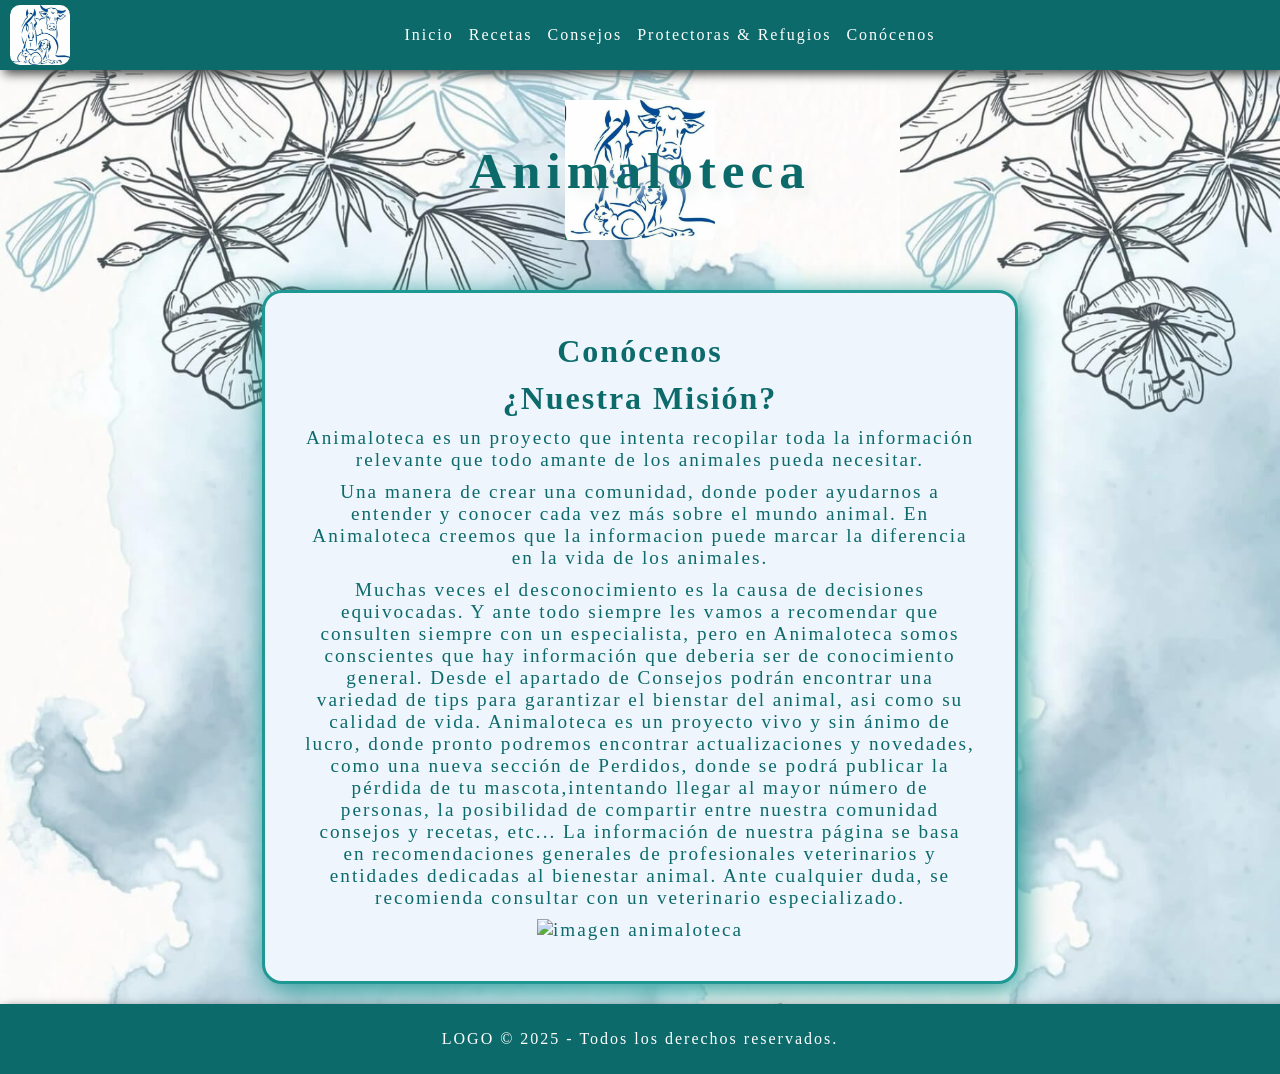
==== conocenos.html @ 3ca9f58e "." ====
<!DOCTYPE html>
<html lang="es">

<head>
    <meta charset="UTF-8">
    <meta name="viewport" content="width=device-width, initial-scale=1.0">
    <title>Conócenos | Animaloteca</title>
    <link rel="stylesheet" href="../css/style.css">
</head>

<body>
    <header class="header">
        <picture><img class="header__logo" src="../img/logo.jpg" alt="logo"></picture>
        <!-- Navbar -->
        <nav class="nav">

            <!-- <span class="search-container">
                <input type="text" placeholder="Buscar receta...">
                <button>🔍</button>
            </span> -->

            <ul class="nav__ul">
                <li><a class="nav__links" href="/index.html">Inicio</a></li>
                <li><a class="nav__links" href="/dietas-y-recetas.html">Recetas</a></li>
                <li><a class="nav__links" href="/consejos.html">Consejos</a></li>
                <li><a class="nav__links" href="/protectoras-refugios.html">Protectoras & Refugios</a>
                </li>
                <li><a class="nav__links" href="/conocenos.html">Conócenos</a></li>
            </ul>
        </nav>

    </header>


    <main class="container">
        <section class="hero">


            <img class="hero__img" src="../img/logo.jpg" alt="imagen inicio" loading="lazy">
            <h1 class="hero__h1">Animaloteca</h1>

        </section>


        <section class="card">
            <div class="card__contenido">
                <h2 class="card__h3">Conócenos</h2>
                <h3 class="card__h3">¿Nuestra Misión?</h3>


                <p>Animaloteca es un proyecto que intenta recopilar toda la información relevante que todo amante de los
                    animales pueda necesitar.</p>

                <p>Una manera de crear una comunidad, donde poder ayudarnos a entender y conocer cada vez más sobre el
                    mundo
                    animal. En Animaloteca creemos que la informacion puede marcar la diferencia en la vida de los
                    animales.
                </p>

                <p>Muchas veces el desconocimiento es la causa de decisiones equivocadas. Y ante todo siempre les vamos
                    a
                    recomendar que consulten siempre con un especialista, pero en Animaloteca somos conscientes que hay
                    información que deberia ser de conocimiento general. Desde el apartado de Consejos podrán encontrar
                    una
                    variedad de tips para garantizar el bienstar del animal, asi como su calidad de vida.

                    Animaloteca es un proyecto vivo y sin ánimo de lucro, donde pronto podremos encontrar
                    actualizaciones y
                    novedades, como una nueva sección de Perdidos, donde se podrá publicar la pérdida de tu
                    mascota,intentando llegar al mayor número de personas, la posibilidad de compartir entre nuestra
                    comunidad consejos y recetas, etc...

                    La información de nuestra página se basa en recomendaciones generales de profesionales veterinarios
                    y
                    entidades dedicadas al bienestar animal.
                    Ante cualquier duda, se recomienda consultar con un veterinario
                    especializado.
                </p>

                <img src="#" alt="imagen animaloteca">
            </div>

        </section>



    </main>
    <footer class="footer">
        <p class="footer__p">LOGO &copy; 2025 - Todos los derechos reservados.

        </p>
    </footer>
</body>

</html>
---- css/style.css ----
/*----------| |  Colores  |  |-----------*/
/*      - header: 
            background-color:#2bd0cb ;
        - body:
            background-color: #f4f1f1;

        -footer:
            background-color: #2bd0cb;

    */
/*---------| |   Reset  |  |----------*/
* {
    margin: 0;
    padding: 0;
    box-sizing: border-box;
}



/*----------| |   Header  |  |-----------*/

.header {
    display: flex;
    height: 70px;
    width: 100%;
    /* grid-area: header; */
    padding: 10px;
    background-color: #0c6a6b;
    justify-content: space-between;
    align-items: center;
    box-shadow: 4px 4px 10px #4b4b4b;


}

.header__logo {
    display: flex;
    height: 60px;
    width: 60px;
    border-radius: 10px;
}


.nav {
    display: flex;
    flex-direction: row;
    justify-content: center;
    align-items: center;
    gap: 15px;
    width: 100%;
    letter-spacing: 2px;
    color: #fff;
    transition: transform 0.5s ease;




}


.nav__ul {
    display: flex;
    flex-direction: row;
    list-style: none;
    gap: 15px;


}

.nav__links {
    color: #fff;
    font-size: 1rem;
    text-decoration: none;
}

.nav__toggle {
    display: none;
    cursor: pointer;
}



/*--------| |   Main  |  |---------*/

body {
    height: 100vh;
    width: 100%;
    display: grid;
    grid-template-rows: auto 1fr auto;
    background-image: url('../img/flores.jpeg');
    overflow-y: auto;
    background-size: 100vh;





}

/* .main{
    display: flex;
    flex-direction: column;
    justify-content: center; 
    align-items: center;
    border: 4px solid #2bd0cb;
    padding: 20px;
    border-radius: 10px;
    box-shadow: 4px 6px 30px #93cbc9;
    width: 70%;
    background-color: #eef5fd;
    
} */

/*--------| |   Hero  |  |---------*/
.hero {
    display: flex;
    flex-direction: column;
    justify-content: center;
    align-items: center;
    text-align: center;
    height: 20vh;
    width: 100%;
    position: relative;

    z-index: 0;
    padding: 20px;
}


.hero__h1 {
    position: absolute;
    z-index: 1;
    font-size: 4vw;
    letter-spacing: 6px;
    color: #0c6a6b;
    text-shadow: 8px 8px 12px#eef1f1;

}
.hero__img{
    z-index: -1;
    width: 100%;
    height: 100%;
    object-fit: contain;
}

.hero__h2 {
    display: flex;
    flex-direction: column;
    color: #0c6a6b;
    text-shadow: 8px 8px 12px#eef1f1;
    font-size: 2vw;


}


/*----------||  Card  | |-----------*/
.container {
    display: flex;
    flex-direction: column;
    margin-top: 0;
    height: 100%;
    width: 100%;
    justify-content: flex-start;
    align-items: center;
    gap: 20px;
    letter-spacing: 2px;
    padding: 10px;
}

.card {
    display: flex;
    align-items: center;
    border: 3px solid #1f9894;
    width: 60%;
    padding: 20px;
    border-radius: 20px;
    box-shadow: 4px 6px 30px #1f9894;
    background-color: #eef5fd;
    text-align: center;
    overflow: hidden;
    margin: 10px;
    gap: 10px
}

.card__h2 {
    display: flex;
    justify-content: center;
    font-size: 3rem;
    text-decoration: underline;
    color: #0c6a6b;
}


.card__h3 {
    display: flex;
    justify-content: center;
    font-size: 2rem;




}

.card__p {
    display: flex;
    font-size: 1.2rem;
    justify-content: center;



}

.card__img {
    width: 100%;
    border-radius: 20px;
    height: 100%;
    box-shadow: 4px 4px 10px #a9a9a9;

}

.card__contenido {
    display: flex;
    flex-direction: column;
    justify-content: center;
    align-items: center;
    text-align: center;
    padding: 20px;
    gap: 10px;
    color: #0c6a6b;
    width: 100%;
    height: 100%;
    font-size: 1.2rem;

}

.card__imgList {
    display: flex;
    flex-direction: row;
    justify-content: center;
    align-items: center;
    gap: 10px;
    width: 40%;
    height: 100%
}

/*----------||  Consejos (acordeon)  | |-----------*/
.acordeon {
    display: flex;
    flex-direction: column;
    justify-content: center;
    align-items: center;
    width: 60%;
    gap: 10px;
    padding: 30px;
    border: 4px solid #1f9894;
    border-radius: 10px;
    box-shadow: 4px 6px 30px #1f9894;
    color: #0c6a6b;
    background-color: #eef5fd;
    letter-spacing: 2px;

}

.acordeon__h2 {
    display: flex;
    justify-content: center;
    align-items: center;
    cursor: pointer;
    transition: transform 0.5s ease;

}

.acordeon__h2:hover {
    transform: scale(1.1);

}

.acordeon__h2.active {
    max-height: 70%;
}



.acordeon__bloque--activo .acordeon__contenido {
    height: auto;
    padding: 20px;
}

.acordeon__contenido {
    display: flex;
    flex-direction: column;
    justify-content: center;
    align-items: center;
    padding: 0;
    overflow: hidden;
    transition: transform 0.5s ease;
    padding: 0;
    height: 0;
    font-size: 1.2rem;
}

.acordeon__img img{
    display: flex;
    justify-content: center;
    align-items: center;
    width: 90%;
   max-width: 700px;
   
    height: 90%;
    border-radius: 20px;
    box-shadow: 4px 4px 10px #a9a9a9;
    padding: 10px;
   
   
}

/*----------||  Protectoras (Tab)  | |-----------*/

.contentlist {
    display: flex;
    flex-direction: column;
    justify-content: center;
    align-items: center;
    height: 100%;
    letter-spacing: 2px;


}

.bloque {
    display: none;

}

.bloque.active {
    display: flex;
    flex-direction: column;
    padding: 10px;
    gap: 20px;
    height: 100%;
    font-size: 1.2rem;
    width: 100%;
    justify-content: center;
    align-items: center;

    text-align: center;

}

.bloque__contenido {
    display: flex;
    flex-direction: column;
    justify-content: center;
    border: 4px solid #1f9894;
    padding: 20px;
    border-radius: 10px;
    box-shadow: 4px 6px 30px #1f9894;
    width: 70%;
    background-color: #eef5fd;
    color: #0c6a6b;


}


.bloque__h3 {
    display: flex;
    justify-content: center;
    font-size: 2rem;
    text-decoration: underline;
    color: #0c6a6b;
}

.bloque__contenido ul {
    list-style: none;

}

.bloque__title {
    display: flex;
    justify-content: center;
    font-size: 1.5rem;
    color: #0c6a6b;
}

.tablist {
    display: flex;
    gap: 20px;
    list-style-type: none;
    font-size: 24px;
    cursor: pointer;
    border-radius: 10px;
    box-shadow: 0 5px 15px rgba(0, 0, 0, 0.2);
    background-color: #eef5fd;
    padding: 20px;
    text-shadow: 4px 2px 2px #eef1f1;
    color: #1f9894;
    letter-spacing: 2px;
}

.tab.active {
    border-bottom: 2px solid #3dc8e0;
    font-size: 30px;

}

.tab:hover {
    color: red;
}



/*----------||   Footer  | |-----------*/
.footer {
    display: flex;
    height: 70px;
    width: 100%;
    /* grid-area: footer; */
    padding: 10px;
    background-color: #0c6a6b;
    justify-content: center;
    align-items: center;
    letter-spacing: 2px;
    color: #fff;
    box-shadow: 4px 4px 10px #4b4b4b;
}

/*----------||  Media queries | |-----------*/

@media screen and (max-width:468px) {

    /* body{
       display: flex;
       flex-direction: column;
       justify-content: center;
       align-items: center;
    } */
    .nav__ul {
        display: none;

    }

    .nav__toggle {
        display: block;
    }

    .nav__ul.active {
        display: flex;
        flex-direction: column;

        color: #fff;
        height: 40px;
    }

    .card {
        display: flex;
        flex-direction: column;
        width: 90%;
        height: 100%;
        padding: 10px;
    }

    .card__contenido {
        display: flex;
        flex-direction: column;
        justify-content: center;
        align-items: center;
        text-align: center;
    }


    .tablist {
        display: flex;
        flex-direction: column;
    }
}

;
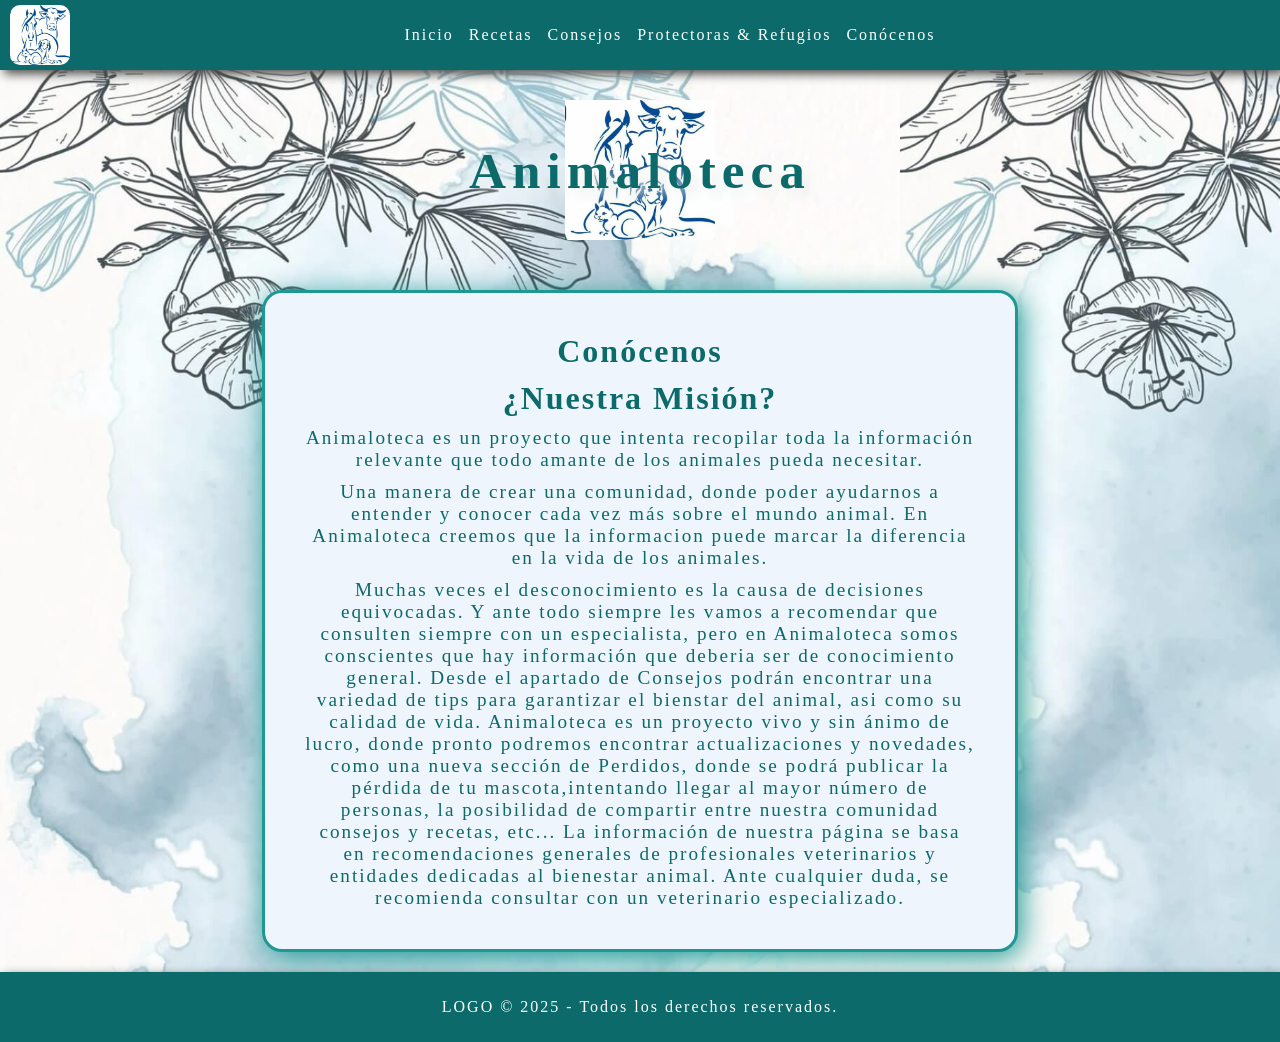
==== commit 40d59868: "proyecto" ====
--- a/conocenos.html
+++ b/conocenos.html
@@ -5,12 +5,12 @@
     <meta charset="UTF-8">
     <meta name="viewport" content="width=device-width, initial-scale=1.0">
     <title>Conócenos | Animaloteca</title>
-    <link rel="stylesheet" href="../css/style.css">
+    <link rel="stylesheet" href="./css/style.css">
 </head>
 
 <body>
     <header class="header">
-        <picture><img class="header__logo" src="../img/logo.jpg" alt="logo"></picture>
+        <picture><img class="header__logo" src="./img/logo.jpg" alt="logo"></picture>
         <!-- Navbar -->
         <nav class="nav">
 
@@ -20,12 +20,12 @@
             </span> -->
 
             <ul class="nav__ul">
-                <li><a class="nav__links" href="/index.html">Inicio</a></li>
-                <li><a class="nav__links" href="/dietas-y-recetas.html">Recetas</a></li>
-                <li><a class="nav__links" href="/consejos.html">Consejos</a></li>
-                <li><a class="nav__links" href="/protectoras-refugios.html">Protectoras & Refugios</a>
+                <li><a class="nav__links" href="./index.html">Inicio</a></li>
+                <li><a class="nav__links" href="./dietas-y-recetas.html">Recetas</a></li>
+                <li><a class="nav__links" href="./consejos.html">Consejos</a></li>
+                <li><a class="nav__links" href="./protectoras-refugios.html">Protectoras & Refugios</a>
                 </li>
-                <li><a class="nav__links" href="/conocenos.html">Conócenos</a></li>
+                <li><a class="nav__links" href="conocenos.html">Conócenos</a></li>
             </ul>
         </nav>
 
@@ -36,7 +36,7 @@
         <section class="hero">
 
 
-            <img class="hero__img" src="../img/logo.jpg" alt="imagen inicio" loading="lazy">
+            <img class="hero__img" src="./img/logo.jpg" alt="imagen inicio" loading="lazy">
             <h1 class="hero__h1">Animaloteca</h1>
 
         </section>
@@ -77,7 +77,7 @@
                     especializado.
                 </p>
 
-                <img src="#" alt="imagen animaloteca">
+               
             </div>
 
         </section>
--- a/css/style.css
+++ b/css/style.css
@@ -299,15 +299,23 @@
     height: 0;
     font-size: 1.2rem;
 }
-
+.acordeon__img{
+    height: 500px;
+    width: 400px;
+}
 .acordeon__img img{
     display: flex;
     justify-content: center;
     align-items: center;
-    width: 90%;
+   width: 100%;
+   height: 100%;
+  
+
+
+ 
    max-width: 700px;
    
-    height: 90%;
+    
     border-radius: 20px;
     box-shadow: 4px 4px 10px #a9a9a9;
     padding: 10px;
@@ -368,7 +376,7 @@
     display: flex;
     justify-content: center;
     font-size: 2rem;
-    text-decoration: underline;
+   text-decoration: none;
     color: #0c6a6b;
 }
 
@@ -428,7 +436,7 @@
 
 /*----------||  Media queries | |-----------*/
 
-@media screen and (max-width:468px) {
+@media screen and (max-width:620px) {
 
     /* body{
        display: flex;
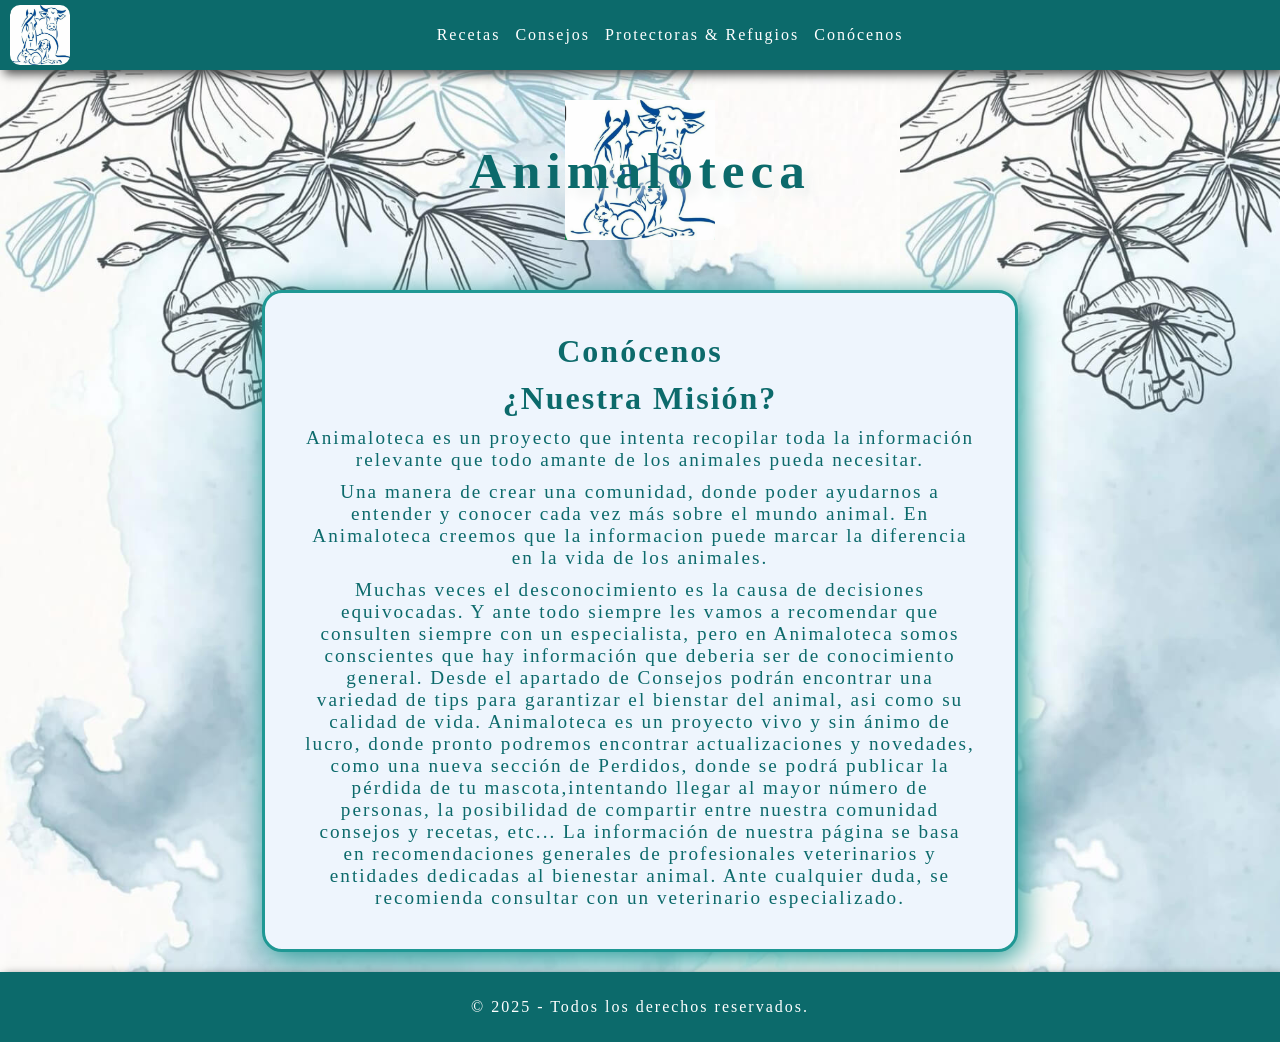
==== commit 0cf40b9e: "protectoras" ====
--- a/conocenos.html
+++ b/conocenos.html
@@ -10,7 +10,9 @@
 
 <body>
     <header class="header">
-        <picture><img class="header__logo" src="./img/logo.jpg" alt="logo"></picture>
+        <picture> 
+            <a class="nav__links" href="./index.html"><img class="header__logo" src="./img/logo.jpg" alt="logo"></a>
+        </picture>
         <!-- Navbar -->
         <nav class="nav">
 
@@ -20,7 +22,6 @@
             </span> -->
 
             <ul class="nav__ul">
-                <li><a class="nav__links" href="./index.html">Inicio</a></li>
                 <li><a class="nav__links" href="./dietas-y-recetas.html">Recetas</a></li>
                 <li><a class="nav__links" href="./consejos.html">Consejos</a></li>
                 <li><a class="nav__links" href="./protectoras-refugios.html">Protectoras & Refugios</a>
@@ -86,7 +87,7 @@
 
     </main>
     <footer class="footer">
-        <p class="footer__p">LOGO &copy; 2025 - Todos los derechos reservados.
+        <p class="footer__p"> &copy; 2025 - Todos los derechos reservados.
 
         </p>
     </footer>
--- a/css/style.css
+++ b/css/style.css
@@ -75,7 +75,7 @@
 
 .nav__toggle {
     display: none;
-    cursor: pointer;
+
 }
 
 
@@ -121,7 +121,6 @@
     height: 20vh;
     width: 100%;
     position: relative;
-
     z-index: 0;
     padding: 20px;
 }
@@ -136,7 +135,8 @@
     text-shadow: 8px 8px 12px#eef1f1;
 
 }
-.hero__img{
+
+.hero__img {
     z-index: -1;
     width: 100%;
     height: 100%;
@@ -149,6 +149,8 @@
     color: #0c6a6b;
     text-shadow: 8px 8px 12px#eef1f1;
     font-size: 2vw;
+    background-color: #eef5fd;
+    border-radius: 2px 2px;
 
 
 }
@@ -299,28 +301,22 @@
     height: 0;
     font-size: 1.2rem;
 }
-.acordeon__img{
+
+.acordeon__img {
     height: 500px;
     width: 400px;
 }
-.acordeon__img img{
-    display: flex;
-    justify-content: center;
-    align-items: center;
-   width: 100%;
-   height: 100%;
-  
-
-
- 
-   max-width: 700px;
-   
-    
+
+.acordeon__img img {
+    display: flex;
+    justify-content: center;
+    align-items: center;
+    width: 100%;
+    height: 100%;
+    max-width: 700px;
     border-radius: 20px;
     box-shadow: 4px 4px 10px #a9a9a9;
     padding: 10px;
-   
-   
 }
 
 /*----------||  Protectoras (Tab)  | |-----------*/
@@ -376,8 +372,9 @@
     display: flex;
     justify-content: center;
     font-size: 2rem;
-   text-decoration: none;
-    color: #0c6a6b;
+    text-decoration: none;
+    color: #0c6a6b;
+    padding: 10px;
 }
 
 .bloque__contenido ul {
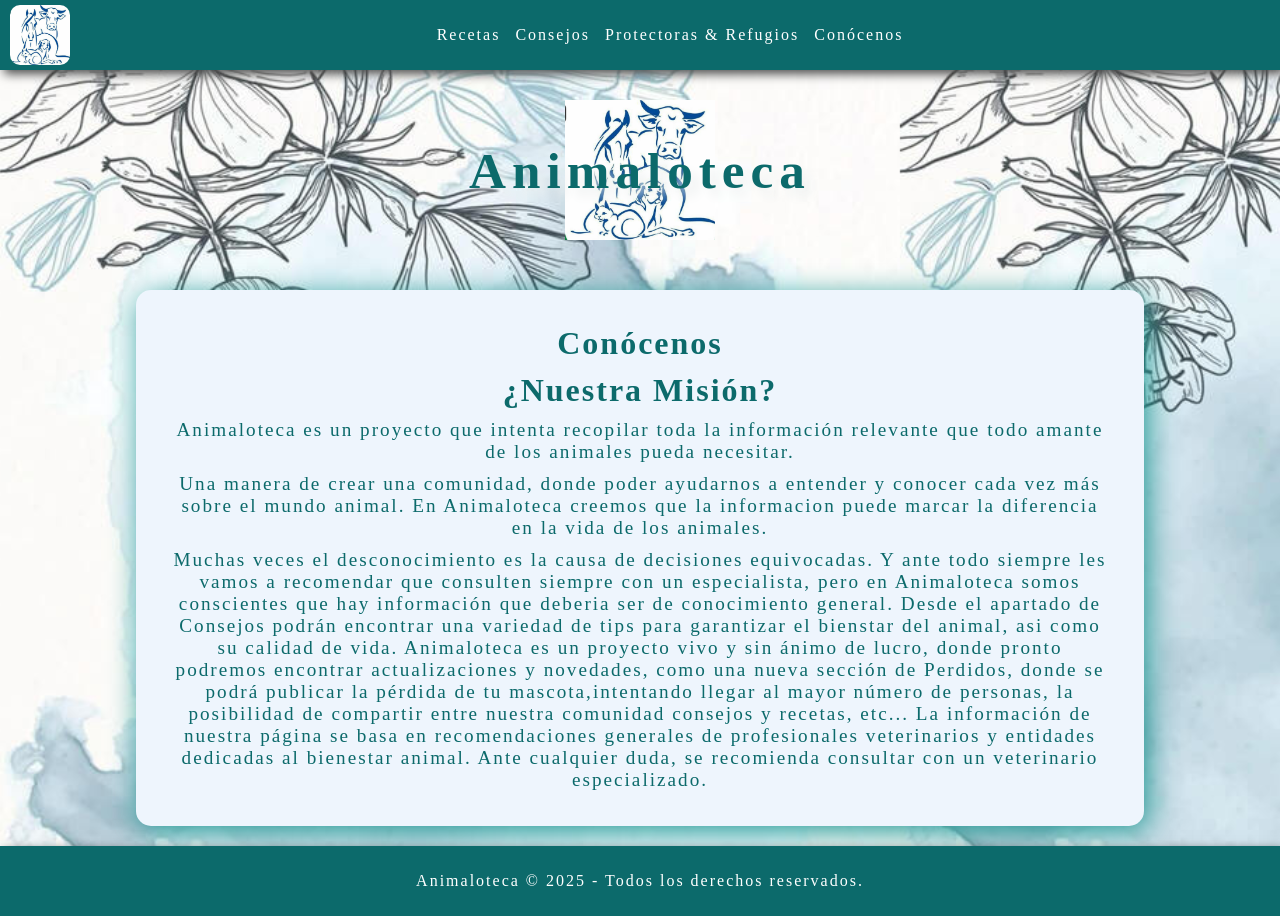
==== commit 50e1f5e6: "proyecto" ====
--- a/conocenos.html
+++ b/conocenos.html
@@ -6,13 +6,14 @@
     <meta name="viewport" content="width=device-width, initial-scale=1.0">
     <title>Conócenos | Animaloteca</title>
     <link rel="stylesheet" href="./css/style.css">
+    <script type="module" src="./js/script.js" defer></script>
 </head>
 
 <body>
     <header class="header">
-        <picture> 
+        <div>
             <a class="nav__links" href="./index.html"><img class="header__logo" src="./img/logo.jpg" alt="logo"></a>
-        </picture>
+        </div>
         <!-- Navbar -->
         <nav class="nav">
 
@@ -78,7 +79,7 @@
                     especializado.
                 </p>
 
-               
+
             </div>
 
         </section>
@@ -87,7 +88,9 @@
 
     </main>
     <footer class="footer">
-        <p class="footer__p"> &copy; 2025 - Todos los derechos reservados.
+
+        <p class="footer__p"> <a class="nav__links" href="./index.html">Animaloteca &copy;</a> 2025 - Todos los derechos
+            reservados.
 
         </p>
     </footer>
--- a/css/style.css
+++ b/css/style.css
@@ -172,24 +172,22 @@
 
 .card {
     display: flex;
-    align-items: center;
-    border: 3px solid #1f9894;
-    width: 60%;
-    padding: 20px;
-    border-radius: 20px;
+    flex-direction: row; /* en vez de column */
+    align-items: center;
+    justify-content: flex-start;
+    width: 80%;         /* reducimos el ancho */
+    margin: 10px auto;
+    padding: 15px;
+    border-radius: 15px;
+    background-color: #eef5fd;
     box-shadow: 4px 6px 30px #1f9894;
-    background-color: #eef5fd;
-    text-align: center;
-    overflow: hidden;
-    margin: 10px;
-    gap: 10px
-}
-
+    gap: 20px;
+  }
 .card__h2 {
     display: flex;
     justify-content: center;
     font-size: 3rem;
-    text-decoration: underline;
+    text-decoration: none;
     color: #0c6a6b;
 }
 
@@ -214,12 +212,12 @@
 }
 
 .card__img {
-    width: 100%;
-    border-radius: 20px;
-    height: 100%;
+    width: 180px;
+    height: 130px;
+    border-radius: 15px;
     box-shadow: 4px 4px 10px #a9a9a9;
-
-}
+    object-fit: cover;
+  }
 
 .card__contenido {
     display: flex;
@@ -246,12 +244,13 @@
     height: 100%
 }
 
-/*----------||  Consejos (acordeon)  | |-----------*/
+/*----------||  Consejos y Recetas (acordeon)  | |-----------*/
 .acordeon {
     display: flex;
     flex-direction: column;
     justify-content: center;
     align-items: center;
+    
     width: 60%;
     gap: 10px;
     padding: 30px;
@@ -263,6 +262,12 @@
     letter-spacing: 2px;
 
 }
+.acordeon__titulo {
+    display: flex;
+    flex-direction: column;
+    align-items: center;
+    gap: 10px;
+}
 
 .acordeon__h2 {
     display: flex;
@@ -294,6 +299,7 @@
     flex-direction: column;
     justify-content: center;
     align-items: center;
+    text-align: center;
     padding: 0;
     overflow: hidden;
     transition: transform 0.5s ease;
@@ -303,21 +309,22 @@
 }
 
 .acordeon__img {
-    height: 500px;
-    width: 400px;
-}
-
-.acordeon__img img {
-    display: flex;
-    justify-content: center;
-    align-items: center;
-    width: 100%;
-    height: 100%;
-    max-width: 700px;
+    width: 100%;
+    max-width: 400px;
+    height: 300px;
+    overflow: hidden;
     border-radius: 20px;
     box-shadow: 4px 4px 10px #a9a9a9;
-    padding: 10px;
-}
+    margin: 0 auto;
+}
+
+.acordeon__img img {
+    width: 100%;
+    height: 100%;
+    object-fit: cover;
+    border-radius: 20px;
+}
+
 
 /*----------||  Protectoras (Tab)  | |-----------*/
 
@@ -479,6 +486,34 @@
         display: flex;
         flex-direction: column;
     }
+    .acordeon {
+        width: 90%;
+        padding: 20px;
+      }
+      
+      .acordeon__contenido {
+        font-size: 1rem;
+        padding: 10px;
+        align-items: center;
+        text-align: center;
+      }
+      
+      .acordeon__img {
+        width: 100%;
+        max-width: 100%;
+        height: auto;
+        margin: 0 auto;
+        border-radius: 20px;
+        box-shadow: 4px 4px 10px #a9a9a9;
+      }
+      
+      .acordeon__img img {
+        width: 100%;
+        height: auto;
+        object-fit: cover;
+        display: block;
+        border-radius: 20px;
+      }
 }
 
 ;
